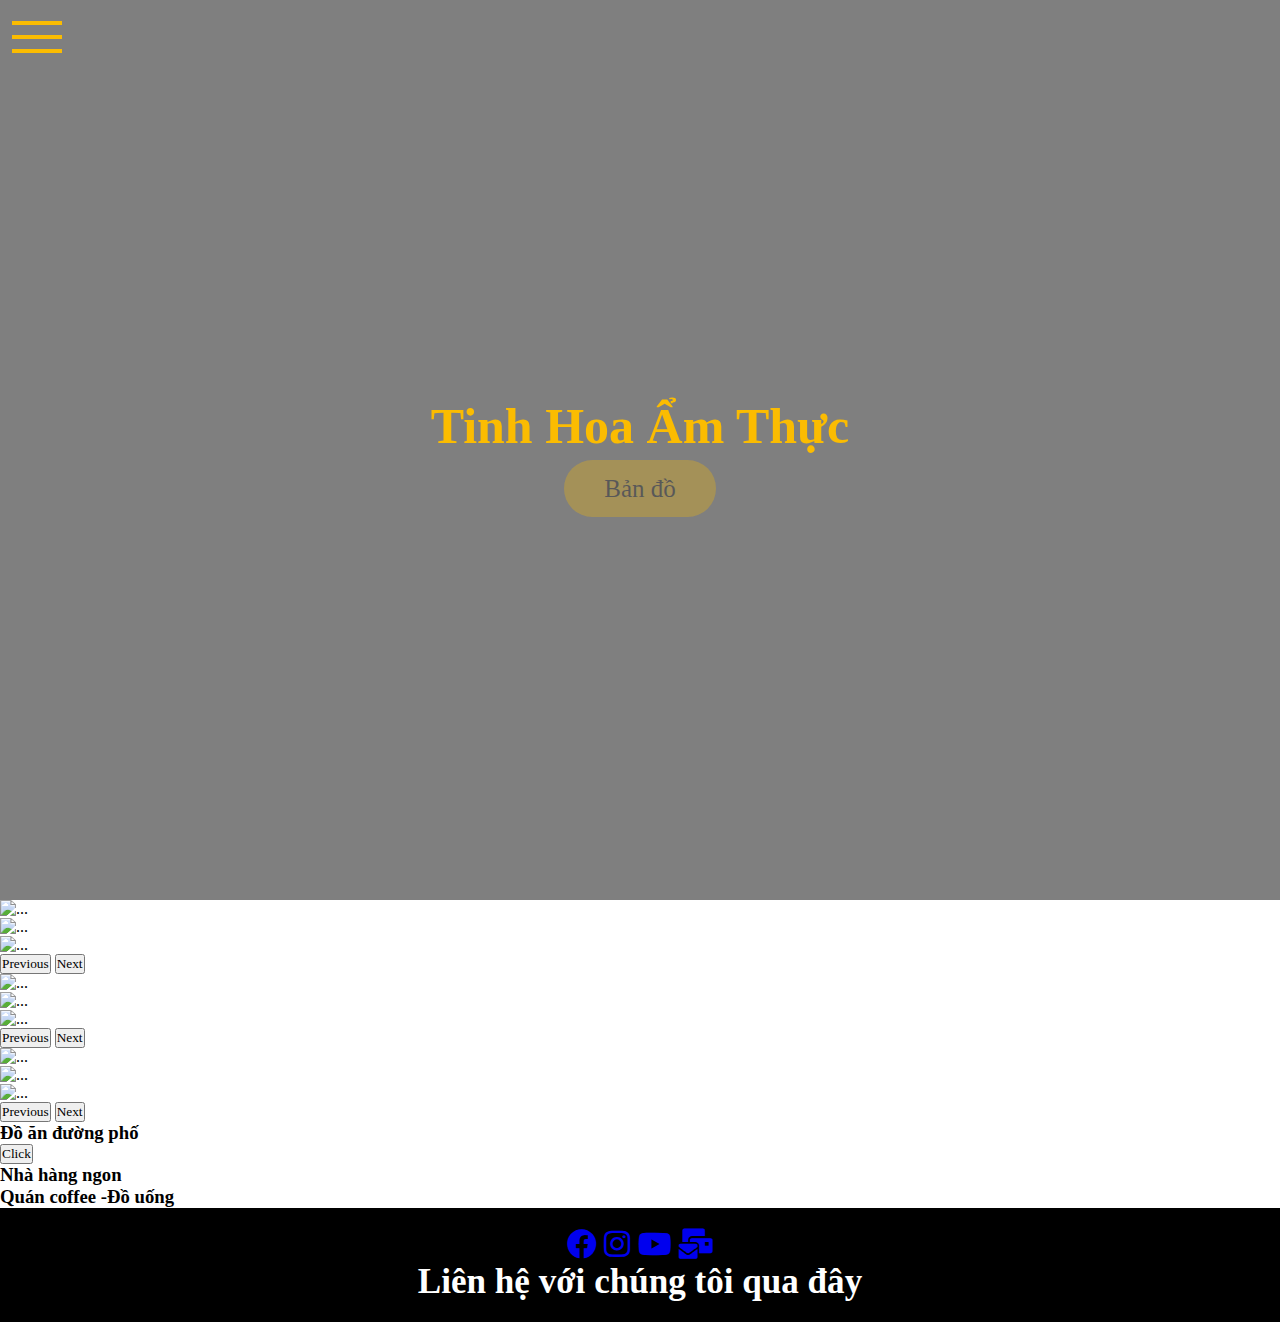
==== index.html @ 62e46d90 "foody" ====
<!DOCTYPE html>
<html lang="en">
<head>
    <meta charset="UTF-8">
    <meta http-equiv="X-UA-Compatible" content="IE=edge">
    <meta name="viewport" content="width=device-width, initial-scale=1.0">
    <link rel="stylesheet" href="https://cdnjs.cloudflare.com/ajax/libs/font-awesome/5.15.3/css/all.min.css">
    <link rel="stylesheet" href="style.css">
    <link href="https://cdn.jsdelivr.net/npm/bootstrap@5.0.0-beta3/dist/css/bootstrap.min.css" rel="stylesheet" integrity="sha384-eOJMYsd53ii+scO/bJGFsiCZc+5NDVN2yr8+0RDqr0Ql0h+rP48ckxlpbzKgwra6" crossorigin="anonymous">
    <title>Foodyhn</title>
</head>
<body>
    <header>
        <input type="checkbox">
        <div class="menu-icon">
            <div class="menu-line">

            </div>
        </div>
        <div class="menu-item">
            <li><a href="http://127.0.0.1:5500/index.html" >Trang chủ</a></li>
            <li><a href="https://www.google.com/maps/d/edit?mid=1bq3HtKvckG3fNTNCspMiB5ua3OpAJW1_&ll=21.007895738918936%2C105.79643599999999&z=13" target="_blank">Đồ ăn đường phố</a></li>
            <li><a href="https://www.google.com/maps/d/edit?mid=18Ya4ovPsNNs0-kdKUVM3JMyOYr9OcHX-&usp=sharing" target="_blank">Nhà hàng ngon</a></li>
            <li><a href="https://www.google.com/maps/d/edit?mid=1avfNSyQWS_GB_QH6eR87RZo3WP7hxhmk&usp=sharing" target="_blank">Quán coffee-Đồ uống</a></li>
            <li><a href="">Tin tức</a></li>
            <li><a href="#lienhe">Liên hệ</a></li>
        </div>
        <div class="header-text">
            <h1>Tinh Hoa Ẩm Thực</h1>
            <a href="https://www.google.com/maps/d/u/0/viewer?hl=vi&ll=20.95889527344286%2C105.74029496854442&z=17&fbclid=IwAR0gpjyHDJc5assztUjdjkpsAo5ZzwmYmhFJjZYq78qIJ6m2qAyNhQyP5YY&mid=1YpC68m8yU_j9bZ_oXLHhn8UUL9opT8jF">Bản đồ</a>
        </div>
        
    </header>
      
    
    <div class="container" >
        <div class="row ">
            <div class="col-4">
                <div id="carouselExampleControlsNoTouching2" class="carousel slide" data-bs-touch="false" data-bs-interval="false">
                    <div class="carousel-inner">
                      <div class="carousel-item active">
                        <img src="/img/anh4.jpg" class="d-block w-100" alt="...">
                      </div>
                      <div class="carousel-item">
                        <img src="/img/anh2.jpg" class="d-block w-100" alt="...">
                      </div>
                      <div class="carousel-item">
                        <img src="/img/anh3.jpg" class="d-block w-100" alt="...">
                      </div>
                    </div>
                    <button class="carousel-control-prev" type="button" data-bs-target="#carouselExampleControlsNoTouching2" data-bs-slide="prev">
                      <span class="carousel-control-prev-icon" aria-hidden="true"></span>
                      <span class="visually-hidden">Previous</span>
                    </button>
                    <button class="carousel-control-next" type="button" data-bs-target="#carouselExampleControlsNoTouching2" data-bs-slide="next">
                      <span class="carousel-control-next-icon" aria-hidden="true"></span>
                      <span class="visually-hidden">Next</span>
                    </button>
                  </div>
              </div>
              


          <div class="col-4">
            <div id="carouselExampleControlsNoTouching" class="carousel slide" data-bs-touch="false" data-bs-interval="false">
                <div class="carousel-inner">
                  <div class="carousel-item active">
                    <img src="/img/nhahang1.jpg" class="d-block w-100" alt="...">
                  </div>
                  <div class="carousel-item">
                    <img src="/img/nhahang2.jpg" class="d-block w-100" alt="...">
                  </div>
                  <div class="carousel-item">
                    <img src="/img/nhahang3.jpg" class="d-block w-100" alt="...">
                  </div>
                </div>
                <button class="carousel-control-prev" type="button" data-bs-target="#carouselExampleControlsNoTouching" data-bs-slide="prev">
                  <span class="carousel-control-prev-icon" aria-hidden="true"></span>
                  <span class="visually-hidden">Previous</span>
                </button>
                <button class="carousel-control-next" type="button" data-bs-target="#carouselExampleControlsNoTouching" data-bs-slide="next">
                  <span class="carousel-control-next-icon" aria-hidden="true"></span>
                  <span class="visually-hidden">Next</span>
                </button>
              </div>
          </div>


          <div class="col-4">
            <div id="carouselExampleControlsNoTouching1" class="carousel slide" data-bs-touch="false" data-bs-interval="false">
                <div class="carousel-inner">
                  <div class="carousel-item active">
                    <img src="/img/coffee1.jpg" class="d-block w-100" alt="...">
                  </div>
                  <div class="carousel-item">
                    <img src="/img/coffee2.jpg" class="d-block w-100" alt="...">
                  </div>
                  <div class="carousel-item">
                    <img src="/img/coffee3.jpg" class="d-block w-100" alt="...">
                  </div>
                </div>
                <button class="carousel-control-prev" type="button" data-bs-target="#carouselExampleControlsNoTouching1" data-bs-slide="prev">
                  <span class="carousel-control-prev-icon" aria-hidden="true"></span>
                  <span class="visually-hidden">Previous</span>
                </button>
                <button class="carousel-control-next" type="button" data-bs-target="#carouselExampleControlsNoTouching1" data-bs-slide="next">
                  <span class="carousel-control-next-icon" aria-hidden="true"></span>
                  <span class="visually-hidden">Next</span>
                </button>
              </div>
          </div>
          
        </div>
      </div>
      <div class="container">
        <div class="row">
            <div class="col-4">
                <h3>Đồ ăn đường phố</h3>
                <button type="button" class="btn btn-danger" >Click</button>
            </div>
            <div class="col-4">
                <h3>Nhà hàng ngon</h3>
            </div>
            <div class="col-4">
                <h3>Quán coffee -Đồ uống</h3>
            </div>
        </div>
      </div>
      <div class="footer" id="lienhe">
        <a href="https://www.facebook.com/index.php" class="fab fa-facebook"></a>
        <a href="https://www.instagram.com/" class="fab fa-instagram"></a>
        <a href="https://www.youtube.com/channel/UCVJ6jQF0XOaBVTPCT-en2sw" class="fab fa-youtube"></a>
        <a href="https://mail.google.com/mail/u/0/#inbox" class="fa fa-mail-bulk"></a>
        <br>
        
        <h3>Liên hệ với chúng tôi qua đây</h3>
    </div>
      <script src="https://cdn.jsdelivr.net/npm/bootstrap@5.0.0-beta3/dist/js/bootstrap.bundle.min.js" integrity="sha384-JEW9xMcG8R+pH31jmWH6WWP0WintQrMb4s7ZOdauHnUtxwoG2vI5DkLtS3qm9Ekf" crossorigin="anonymous"></script>
</body>
</html>
---- style.css ----
:root {
    --color1 : #FBBC01;
}
* {
    padding: 0;
    margin: 0;
    box-sizing: border-box;
    font-family: 'Baloo Chettan 2', cursive;
    
}
li {
    list-style: none;
}
a {
    text-decoration: none;
    
}
header {
    width: 100%;
    height: 100vh;
    background: url(/img/victoria-shes-4MEL9XS-3JQ-unsplash.jpg);
    background-position: center;
    background-size: cover;
    background-repeat: no-repeat;
    position: relative;
    display: flex;
    text-align: center;
    justify-content: center;
    align-items: center;
}
header::before {
    position: absolute;
    width: 100%;
    height: 100%;
    content: "";
    display: block;
    background: rgba(0, 0, 0, 0.5)
}
header input {
    width: 50px;
    height: 50px;
    position: absolute;
    top: 12px;
    left: 12px;
    opacity: 0;
    z-index: 2;
    cursor: pointer;
    position: fixed;
}
header input:checked ~ .menu-icon .menu-line::before{
    transform: rotate(90deg);
    top: 0;
}
header input:checked ~ .menu-icon .menu-line::after{
    transform: rotate(90deg);
    top: 0;
}
header input:checked ~ .menu-icon .menu-line{
    transform: rotate(135deg);
    transition: 0.3s;
}
header input:checked ~ .menu-item {
    right: 0;
}
.menu-icon {
    width: 50px;
    height: 50px;
    position: absolute;
    top: 12px;
    left: 12px;
    opacity: 1;
    z-index: 1;
    cursor: pointer;
    position: fixed;
    display: flex;
    align-items: center;
    justify-content: center;
}
.menu-line {
    height: 4px;
    width: 100%;
    background: var(--color1);
    position: relative;
}
.menu-line::before {
    content: "";
    display: block;
    width: 100%;
    height: 4px;
    position: absolute;
    background: var(--color1);
    top: -14px;
}
.menu-line::after {
    content: "";
    display: block;
    width: 100%;
    height: 4px;
    position: absolute;
    background: var(--color1);
    top: 14px;
}
.menu-item {
    position: fixed;
    width: 300px;
    height: 100vh;
    background: rgba(0, 0, 0, 0.7);
    top: 0;
    right: -100%;
    display: flex;
    justify-content: center;
    text-align: center;
    align-items: center;
    z-index: 10;
    flex-direction: column;
    transition: 0.3s;
}
.menu-item li {
    line-height: 40px;
}
.menu-item li a{
    color: var(--color1);
}
.header-text {
    position: absolute;
}
.header-text h1 {
    font-size: 50px;
    color: var(--color1);
    margin-bottom: 20px;
}
.header-text a {
    padding: 15px 40px;
    background: var(--color1);
    color: #000;
    border-radius: 50px;
    font-size: 25px;
    opacity: 0.3;
    animation: headerAnimation;
    animation-duration: 3s;
    animation-iteration-count: infinite;
    transition: 0.3s;
}
.header-text a:hover {
    background: transparent;
    color: var(--color1);
    border: 2px solid var(--color1);
}
@keyframes headerAnimation {
    0% {
        opacity: 0.4;
    }
    50% {
        opacity: 1;
    }
    100% {
        opacity: 0.4;
    }
}
.footer{
    background-color: black;
    color: white;
    text-align: center;
    padding: 20px 0;
    font-size: 30px;
    
}
.footer a{
    animation: abc;
    animation-duration : 3s;
    animation-iteration-count: infinite;
    transition: 0.3s;
}
.footer a:hover {
    background: black;
    color: white;
    border: 2px solid black;
}
@keyframes abc {
    0% {
        opacity: 0.4;
    }
    50% {
        opacity: 1;
    }
    100% {
        opacity: 0.4;
    }
}
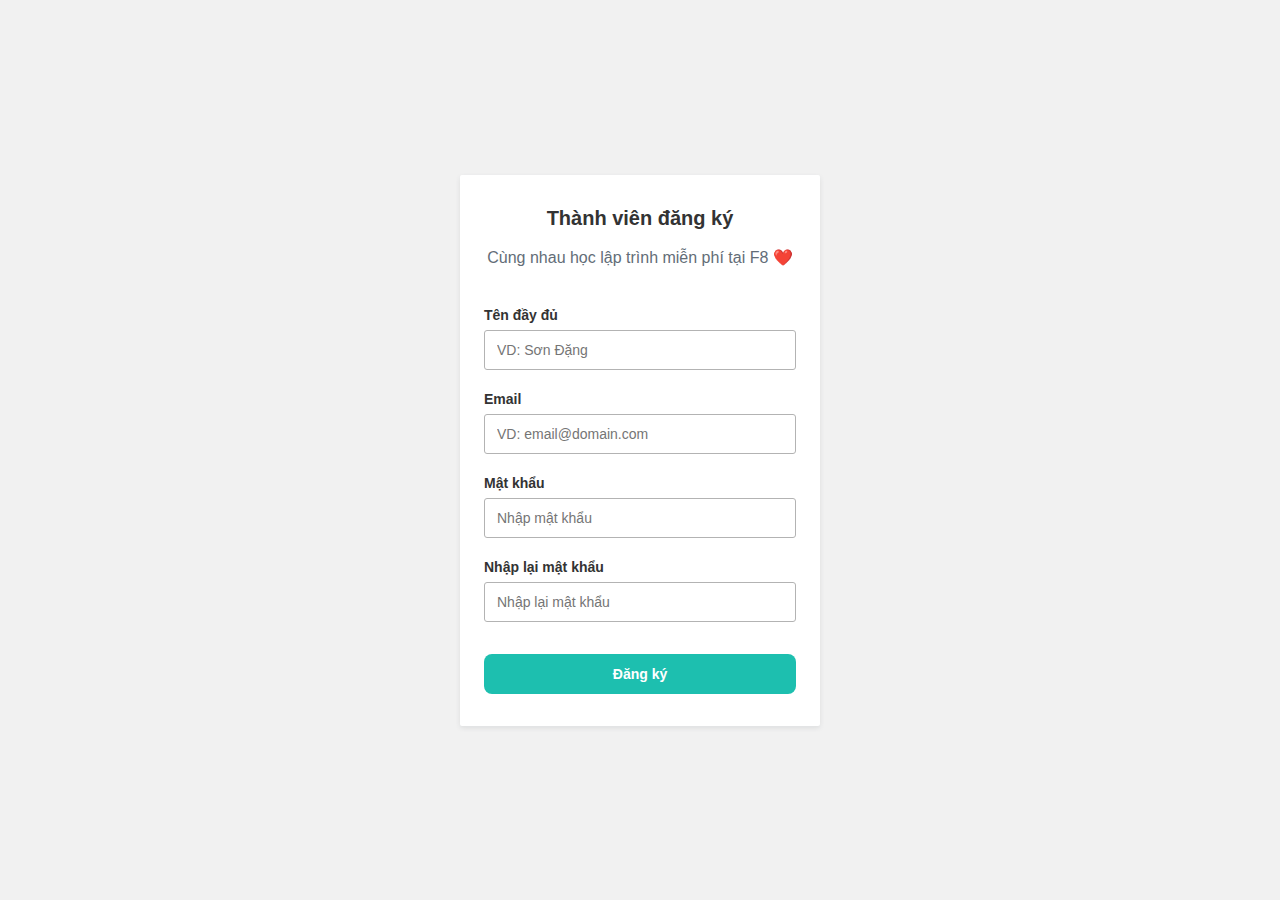
==== commit f067b271: "f8" ====
--- a/index.html
+++ b/index.html
@@ -4,137 +4,66 @@
     <meta charset="UTF-8">
     <meta http-equiv="X-UA-Compatible" content="IE=edge">
     <meta name="viewport" content="width=device-width, initial-scale=1.0">
-    <link rel="stylesheet" href="https://cdnjs.cloudflare.com/ajax/libs/font-awesome/5.15.3/css/all.min.css">
-    <link rel="stylesheet" href="style.css">
-    <link href="https://cdn.jsdelivr.net/npm/bootstrap@5.0.0-beta3/dist/css/bootstrap.min.css" rel="stylesheet" integrity="sha384-eOJMYsd53ii+scO/bJGFsiCZc+5NDVN2yr8+0RDqr0Ql0h+rP48ckxlpbzKgwra6" crossorigin="anonymous">
-    <title>Foodyhn</title>
+    <link rel="stylesheet" href="f8.css">
+    <title>Document</title>
 </head>
 <body>
-    <header>
-        <input type="checkbox">
-        <div class="menu-icon">
-            <div class="menu-line">
+    
+    <div class="main">
 
-            </div>
-        </div>
-        <div class="menu-item">
-            <li><a href="http://127.0.0.1:5500/index.html" >Trang chủ</a></li>
-            <li><a href="https://www.google.com/maps/d/edit?mid=1bq3HtKvckG3fNTNCspMiB5ua3OpAJW1_&ll=21.007895738918936%2C105.79643599999999&z=13" target="_blank">Đồ ăn đường phố</a></li>
-            <li><a href="https://www.google.com/maps/d/edit?mid=18Ya4ovPsNNs0-kdKUVM3JMyOYr9OcHX-&usp=sharing" target="_blank">Nhà hàng ngon</a></li>
-            <li><a href="https://www.google.com/maps/d/edit?mid=1avfNSyQWS_GB_QH6eR87RZo3WP7hxhmk&usp=sharing" target="_blank">Quán coffee-Đồ uống</a></li>
-            <li><a href="">Tin tức</a></li>
-            <li><a href="#lienhe">Liên hệ</a></li>
-        </div>
-        <div class="header-text">
-            <h1>Tinh Hoa Ẩm Thực</h1>
-            <a href="https://www.google.com/maps/d/u/0/viewer?hl=vi&ll=20.95889527344286%2C105.74029496854442&z=17&fbclid=IwAR0gpjyHDJc5assztUjdjkpsAo5ZzwmYmhFJjZYq78qIJ6m2qAyNhQyP5YY&mid=1YpC68m8yU_j9bZ_oXLHhn8UUL9opT8jF">Bản đồ</a>
-        </div>
-        
-    </header>
+        <form action="" method="POST" class="form" id="form-1">
+          <h3 class="heading">Thành viên đăng ký</h3>
+          <p class="desc">Cùng nhau học lập trình miễn phí tại F8 ❤️</p>
       
-    
-    <div class="container" >
-        <div class="row ">
-            <div class="col-4">
-                <div id="carouselExampleControlsNoTouching2" class="carousel slide" data-bs-touch="false" data-bs-interval="false">
-                    <div class="carousel-inner">
-                      <div class="carousel-item active">
-                        <img src="/img/anh4.jpg" class="d-block w-100" alt="...">
-                      </div>
-                      <div class="carousel-item">
-                        <img src="/img/anh2.jpg" class="d-block w-100" alt="...">
-                      </div>
-                      <div class="carousel-item">
-                        <img src="/img/anh3.jpg" class="d-block w-100" alt="...">
-                      </div>
-                    </div>
-                    <button class="carousel-control-prev" type="button" data-bs-target="#carouselExampleControlsNoTouching2" data-bs-slide="prev">
-                      <span class="carousel-control-prev-icon" aria-hidden="true"></span>
-                      <span class="visually-hidden">Previous</span>
-                    </button>
-                    <button class="carousel-control-next" type="button" data-bs-target="#carouselExampleControlsNoTouching2" data-bs-slide="next">
-                      <span class="carousel-control-next-icon" aria-hidden="true"></span>
-                      <span class="visually-hidden">Next</span>
-                    </button>
-                  </div>
-              </div>
-              
-
-
-          <div class="col-4">
-            <div id="carouselExampleControlsNoTouching" class="carousel slide" data-bs-touch="false" data-bs-interval="false">
-                <div class="carousel-inner">
-                  <div class="carousel-item active">
-                    <img src="/img/nhahang1.jpg" class="d-block w-100" alt="...">
-                  </div>
-                  <div class="carousel-item">
-                    <img src="/img/nhahang2.jpg" class="d-block w-100" alt="...">
-                  </div>
-                  <div class="carousel-item">
-                    <img src="/img/nhahang3.jpg" class="d-block w-100" alt="...">
-                  </div>
-                </div>
-                <button class="carousel-control-prev" type="button" data-bs-target="#carouselExampleControlsNoTouching" data-bs-slide="prev">
-                  <span class="carousel-control-prev-icon" aria-hidden="true"></span>
-                  <span class="visually-hidden">Previous</span>
-                </button>
-                <button class="carousel-control-next" type="button" data-bs-target="#carouselExampleControlsNoTouching" data-bs-slide="next">
-                  <span class="carousel-control-next-icon" aria-hidden="true"></span>
-                  <span class="visually-hidden">Next</span>
-                </button>
-              </div>
+          <div class="spacer"></div>
+      
+          <div class="form-group">
+            <label for="fullname" class="form-label">Tên đầy đủ</label>
+            <input id="fullname" name="fullname" type="text" placeholder="VD: Sơn Đặng" class="form-control">
+            <span class="form-message"></span>
           </div>
-
-
-          <div class="col-4">
-            <div id="carouselExampleControlsNoTouching1" class="carousel slide" data-bs-touch="false" data-bs-interval="false">
-                <div class="carousel-inner">
-                  <div class="carousel-item active">
-                    <img src="/img/coffee1.jpg" class="d-block w-100" alt="...">
-                  </div>
-                  <div class="carousel-item">
-                    <img src="/img/coffee2.jpg" class="d-block w-100" alt="...">
-                  </div>
-                  <div class="carousel-item">
-                    <img src="/img/coffee3.jpg" class="d-block w-100" alt="...">
-                  </div>
-                </div>
-                <button class="carousel-control-prev" type="button" data-bs-target="#carouselExampleControlsNoTouching1" data-bs-slide="prev">
-                  <span class="carousel-control-prev-icon" aria-hidden="true"></span>
-                  <span class="visually-hidden">Previous</span>
-                </button>
-                <button class="carousel-control-next" type="button" data-bs-target="#carouselExampleControlsNoTouching1" data-bs-slide="next">
-                  <span class="carousel-control-next-icon" aria-hidden="true"></span>
-                  <span class="visually-hidden">Next</span>
-                </button>
-              </div>
+      
+          <div class="form-group">
+            <label for="email" class="form-label">Email</label>
+            <input id="email" name="email" type="text" placeholder="VD: email@domain.com" class="form-control">
+            <span class="form-message"></span>
           </div>
-          
-        </div>
+      
+          <div class="form-group">
+            <label for="password" class="form-label">Mật khẩu</label>
+            <input id="password" name="password" type="password" placeholder="Nhập mật khẩu" class="form-control">
+            <span class="form-message"></span>
+          </div>
+      
+          <div class="form-group">
+            <label for="password_confirmation" class="form-label">Nhập lại mật khẩu</label>
+            <input id="password_confirmation" name="password_confirmation" placeholder="Nhập lại mật khẩu" type="password" class="form-control">
+            <span class="form-message"></span>
+          </div>
+      
+          <button class="form-submit">Đăng ký</button>
+        </form>
+      
       </div>
-      <div class="container">
-        <div class="row">
-            <div class="col-4">
-                <h3>Đồ ăn đường phố</h3>
-                <button type="button" class="btn btn-danger" >Click</button>
-            </div>
-            <div class="col-4">
-                <h3>Nhà hàng ngon</h3>
-            </div>
-            <div class="col-4">
-                <h3>Quán coffee -Đồ uống</h3>
-            </div>
-        </div>
-      </div>
-      <div class="footer" id="lienhe">
-        <a href="https://www.facebook.com/index.php" class="fab fa-facebook"></a>
-        <a href="https://www.instagram.com/" class="fab fa-instagram"></a>
-        <a href="https://www.youtube.com/channel/UCVJ6jQF0XOaBVTPCT-en2sw" class="fab fa-youtube"></a>
-        <a href="https://mail.google.com/mail/u/0/#inbox" class="fa fa-mail-bulk"></a>
-        <br>
-        
-        <h3>Liên hệ với chúng tôi qua đây</h3>
-    </div>
-      <script src="https://cdn.jsdelivr.net/npm/bootstrap@5.0.0-beta3/dist/js/bootstrap.bundle.min.js" integrity="sha384-JEW9xMcG8R+pH31jmWH6WWP0WintQrMb4s7ZOdauHnUtxwoG2vI5DkLtS3qm9Ekf" crossorigin="anonymous"></script>
+    <script src="f8.js"></script>
+    <script>
+        Validator({
+            form: '#form-1',
+            formGroupSelector: '.form-group',
+            errorSelector: '.form-message',
+            rules: [
+                Validator.isRequired('#fullname', 'Vui lòng nhập tên đầy đủ của bạn'),
+                Validator.isEmail('#email'),
+                Validator.minLength('#password', 6),
+                Validator.isRequired('#password_confirmation'),
+                Validator.isConfirmed('#password_confirmation', function(){
+                    return document.querySelector('#form-1 #password').value
+                }, 'Mật khẩu nhập lại không chính xác')
+            ],
+            onSubmit: function(data) {
+              console.log(data)
+            }
+        })
+    </script>
 </body>
 </html>--- a/f8.css
+++ b/f8.css
@@ -0,0 +1,107 @@
+* {
+    padding: 0;
+    margin: 0;
+    box-sizing: border-box;
+  }
+  html {
+    color: #333;
+    font-size: 62.5%;
+    font-family: "Open Sans", sans-serif;
+  }
+  .main {
+    background: #f1f1f1;
+    min-height: 100vh;
+    display: flex;
+    justify-content: center;
+  }
+  .form {
+    width: 360px;
+    min-height: 100px;
+    padding: 32px 24px;
+    text-align: center;
+    background: #fff;
+    border-radius: 2px;
+    margin: 24px;
+    align-self: center;
+    box-shadow: 0 2px 5px 0 rgba(51, 62, 73, 0.1);
+  }
+  .form .heading {
+    font-size: 2rem;
+  }
+  .form .desc {
+    text-align: center;
+    color: #636d77;
+    font-size: 1.6rem;
+    font-weight: lighter;
+    line-height: 2.4rem;
+    margin-top: 16px;
+    font-weight: 300;
+  }
+  
+  .form-group {
+    display: flex;
+    margin-bottom: 16px;
+    flex-direction: column;
+  }
+  
+  .form-label,
+  .form-message {
+    text-align: left;
+  }
+  
+  .form-label {
+    font-weight: 700;
+    padding-bottom: 6px;
+    line-height: 1.8rem;
+    font-size: 1.4rem;
+  }
+  
+  .form-control {
+    height: 40px;
+    padding: 8px 12px;
+    border: 1px solid #b3b3b3;
+    border-radius: 3px;
+    outline: none;
+    font-size: 1.4rem;
+  }
+  
+  .form-control:hover {
+    border-color: #1dbfaf;
+  }
+  
+  .form-group.invalid .form-control {
+    border-color: #f33a58;
+  }
+  
+  .form-group.invalid .form-message {
+    color: #f33a58;
+  }
+  
+  .form-message {
+    font-size: 1.2rem;
+    line-height: 1.6rem;
+    padding: 4px 0 0;
+  }
+  
+  .form-submit {
+    outline: none;
+    background-color: #1dbfaf;
+    margin-top: 12px;
+    padding: 12px 16px;
+    font-weight: 600;
+    color: #fff;
+    border: none;
+    width: 100%;
+    font-size: 14px;
+    border-radius: 8px;
+    cursor: pointer;
+  }
+  
+  .form-submit:hover {
+    background-color: #1ac7b6;
+  }
+  
+  .spacer {
+    margin-top: 36px;
+  }
+  